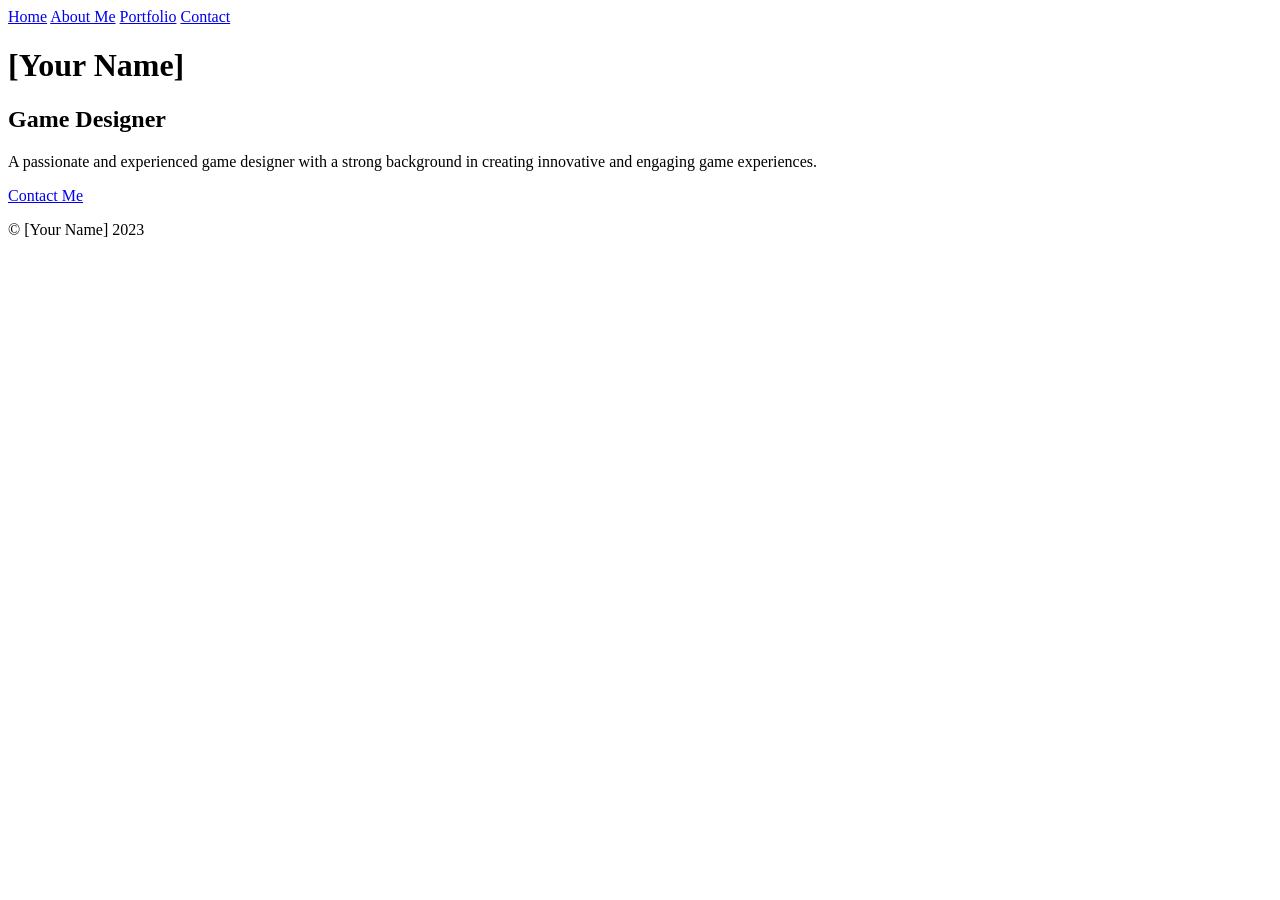
==== index.html @ 21090fa7 "testJS03" ====
<!DOCTYPE html>
<html lang="en">
<head>
  <meta charset="UTF-8">
  <meta name="viewport" content="width=device-width, initial-scale=1.0">
  <title>[Your Name] - Game Designer Portfolio</title>

  <link rel="stylesheet" href="assets/css/style.css">
  <script src="assets/js/contact.js"></script>
  <script src="assets/js/index.js"></script>
  <script src="assets/js/portfolio.js"></script>
</head>
<body>
  <nav>
    <a href="index.html">Home</a>
    <a href="about.html">About Me</a>
    <a href="portfolio.html">Portfolio</a>
    <a href="contact.html">Contact</a>
  </nav>

  <main>
    <h1>[Your Name]</h1>
    <h2>Game Designer</h2>

    <p>A passionate and experienced game designer with a strong background in creating innovative and engaging game experiences.</p>

    <a href="contact.html" class="btn btn-primary">Contact Me</a>
  </main>

  <footer>
    <p>&copy; [Your Name] 2023</p>
  </footer>
</body>
</html>
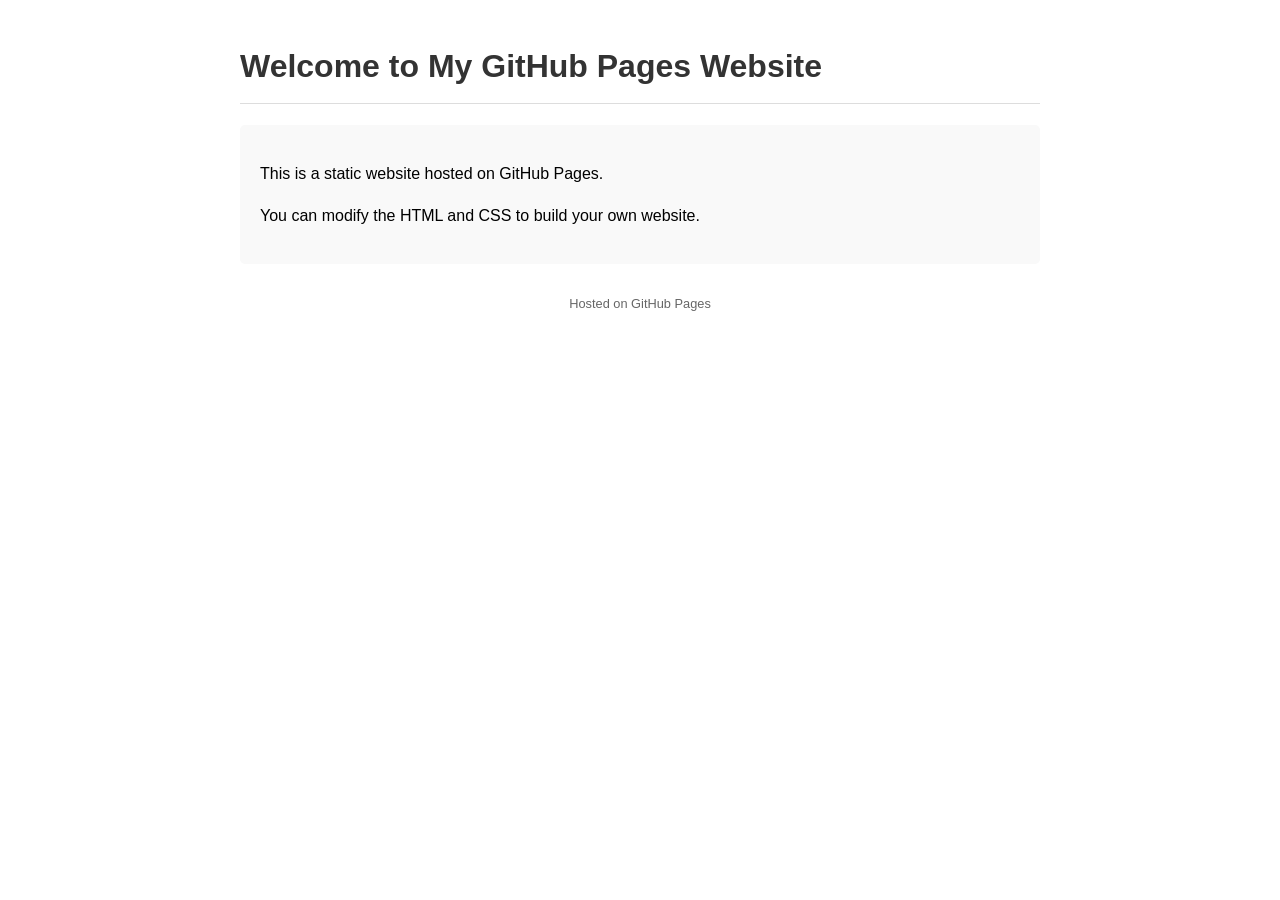
==== commit 483200b2: "index" ====
--- a/index.html
+++ b/index.html
@@ -1,34 +1,42 @@
 <!DOCTYPE html>
-<html lang="en">
+<html>
 <head>
-  <meta charset="UTF-8">
-  <meta name="viewport" content="width=device-width, initial-scale=1.0">
-  <title>[Your Name] - Game Designer Portfolio</title>
-
-  <link rel="stylesheet" href="assets/css/style.css">
-  <script src="assets/js/contact.js"></script>
-  <script src="assets/js/index.js"></script>
-  <script src="assets/js/portfolio.js"></script>
+    <title>My GitHub Pages Website</title>
+    <style>
+        body {
+            font-family: Arial, sans-serif;
+            margin: 0;
+            padding: 20px;
+            line-height: 1.6;
+            max-width: 800px;
+            margin: 0 auto;
+        }
+        h1 {
+            color: #333;
+            border-bottom: 1px solid #ddd;
+            padding-bottom: 10px;
+        }
+        .content {
+            background-color: #f9f9f9;
+            padding: 20px;
+            border-radius: 5px;
+        }
+        footer {
+            margin-top: 30px;
+            text-align: center;
+            font-size: 0.8em;
+            color: #666;
+        }
+    </style>
 </head>
 <body>
-  <nav>
-    <a href="index.html">Home</a>
-    <a href="about.html">About Me</a>
-    <a href="portfolio.html">Portfolio</a>
-    <a href="contact.html">Contact</a>
-  </nav>
-
-  <main>
-    <h1>[Your Name]</h1>
-    <h2>Game Designer</h2>
-
-    <p>A passionate and experienced game designer with a strong background in creating innovative and engaging game experiences.</p>
-
-    <a href="contact.html" class="btn btn-primary">Contact Me</a>
-  </main>
-
-  <footer>
-    <p>&copy; [Your Name] 2023</p>
-  </footer>
+    <h1>Welcome to My GitHub Pages Website</h1>
+    <div class="content">
+        <p>This is a static website hosted on GitHub Pages.</p>
+        <p>You can modify the HTML and CSS to build your own website.</p>
+    </div>
+    <footer>
+        Hosted on GitHub Pages
+    </footer>
 </body>
-</html>
+</html>
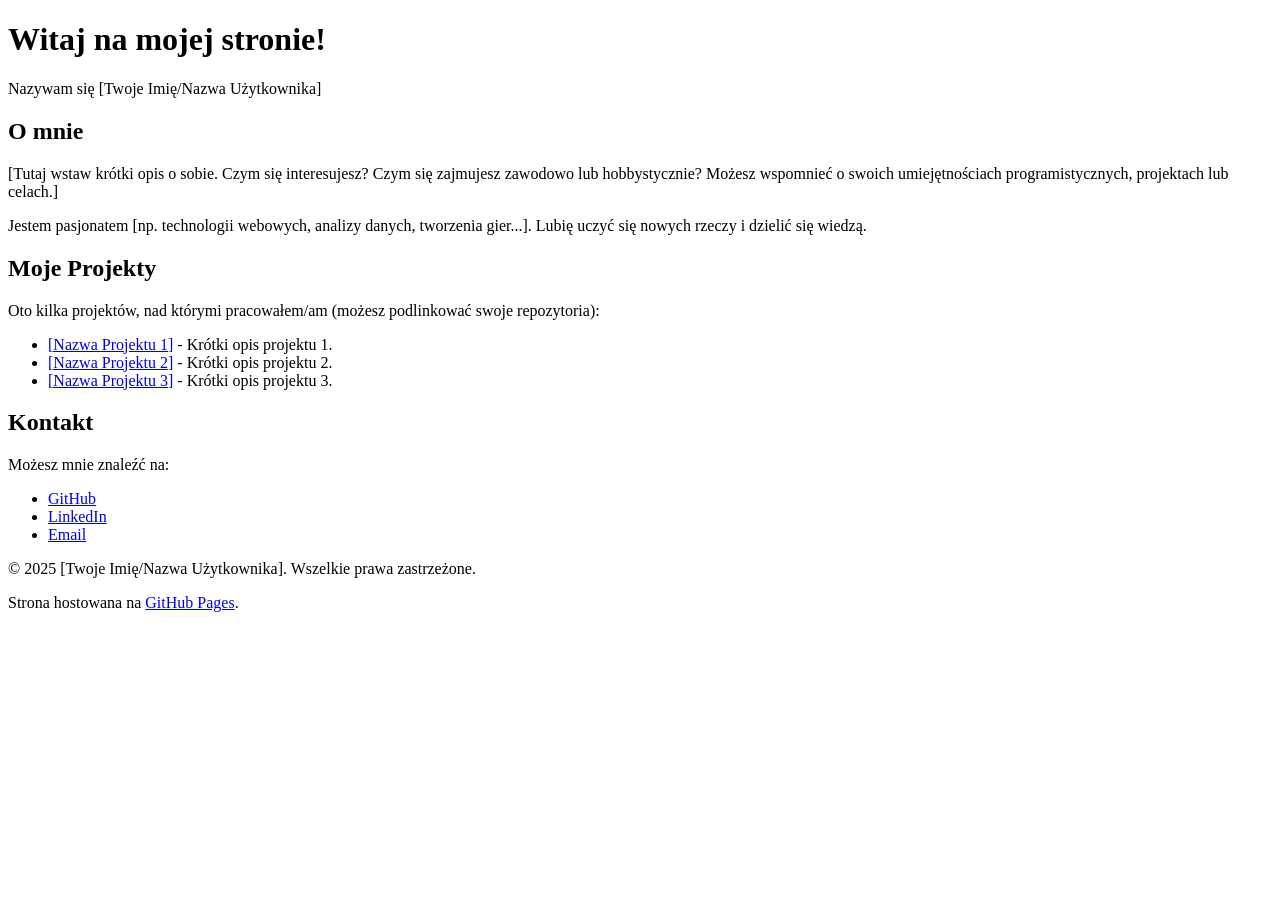
==== commit 164f7ef8: "Update index.html" ====
--- a/index.html
+++ b/index.html
@@ -1,42 +1,54 @@
 <!DOCTYPE html>
-<html>
+<html lang="pl">
 <head>
-    <title>My GitHub Pages Website</title>
-    <style>
-        body {
-            font-family: Arial, sans-serif;
-            margin: 0;
-            padding: 20px;
-            line-height: 1.6;
-            max-width: 800px;
-            margin: 0 auto;
-        }
-        h1 {
-            color: #333;
-            border-bottom: 1px solid #ddd;
-            padding-bottom: 10px;
-        }
-        .content {
-            background-color: #f9f9f9;
-            padding: 20px;
-            border-radius: 5px;
-        }
-        footer {
-            margin-top: 30px;
-            text-align: center;
-            font-size: 0.8em;
-            color: #666;
-        }
-    </style>
+    <meta charset="UTF-8">
+    <meta name="viewport" content="width=device-width, initial-scale=1.0">
+    <title>[Twoje Imię/Nazwa Użytkownika] - Strona Osobista</title>
+    <link rel="stylesheet" href="style.css">
 </head>
 <body>
-    <h1>Welcome to My GitHub Pages Website</h1>
-    <div class="content">
-        <p>This is a static website hosted on GitHub Pages.</p>
-        <p>You can modify the HTML and CSS to build your own website.</p>
-    </div>
+
+    <header>
+        <h1>Witaj na mojej stronie!</h1>
+        <p>Nazywam się [Twoje Imię/Nazwa Użytkownika]</p>
+    </header>
+
+    <main>
+        <section id="about">
+            <h2>O mnie</h2>
+            <p>
+                [Tutaj wstaw krótki opis o sobie. Czym się interesujesz? Czym się zajmujesz zawodowo lub hobbystycznie? Możesz wspomnieć o swoich umiejętnościach programistycznych, projektach lub celach.]
+            </p>
+            <p>
+                Jestem pasjonatem [np. technologii webowych, analizy danych, tworzenia gier...]. Lubię uczyć się nowych rzeczy i dzielić się wiedzą.
+            </p>
+        </section>
+
+        <section id="projects">
+            <h2>Moje Projekty</h2>
+            <p>Oto kilka projektów, nad którymi pracowałem/am (możesz podlinkować swoje repozytoria):</p>
+            <ul>
+                <li><a href="[Link do repozytorium 1]" target="_blank" rel="noopener noreferrer">[Nazwa Projektu 1]</a> - Krótki opis projektu 1.</li>
+                <li><a href="[Link do repozytorium 2]" target="_blank" rel="noopener noreferrer">[Nazwa Projektu 2]</a> - Krótki opis projektu 2.</li>
+                <li><a href="[Link do repozytorium 3]" target="_blank" rel="noopener noreferrer">[Nazwa Projektu 3]</a> - Krótki opis projektu 3.</li>
+                </ul>
+        </section>
+
+        <section id="contact">
+            <h2>Kontakt</h2>
+            <p>Możesz mnie znaleźć na:</p>
+            <ul>
+                <li><a href="https://github.com/[twoja-nazwa-uzytkownika]" target="_blank" rel="noopener noreferrer">GitHub</a></li>
+                <li><a href="[Link do LinkedIn (opcjonalnie)]" target="_blank" rel="noopener noreferrer">LinkedIn</a></li>
+                <li><a href="mailto:[twój-email@example.com]">Email</a></li>
+                </ul>
+        </section>
+    </main>
+
     <footer>
-        Hosted on GitHub Pages
+        <p>&copy; 2025 [Twoje Imię/Nazwa Użytkownika]. Wszelkie prawa zastrzeżone.</p>
+        <p>Strona hostowana na <a href="https://pages.github.com/" target="_blank" rel="noopener noreferrer">GitHub Pages</a>.</p>
     </footer>
+
 </body>
-</html>+</html>
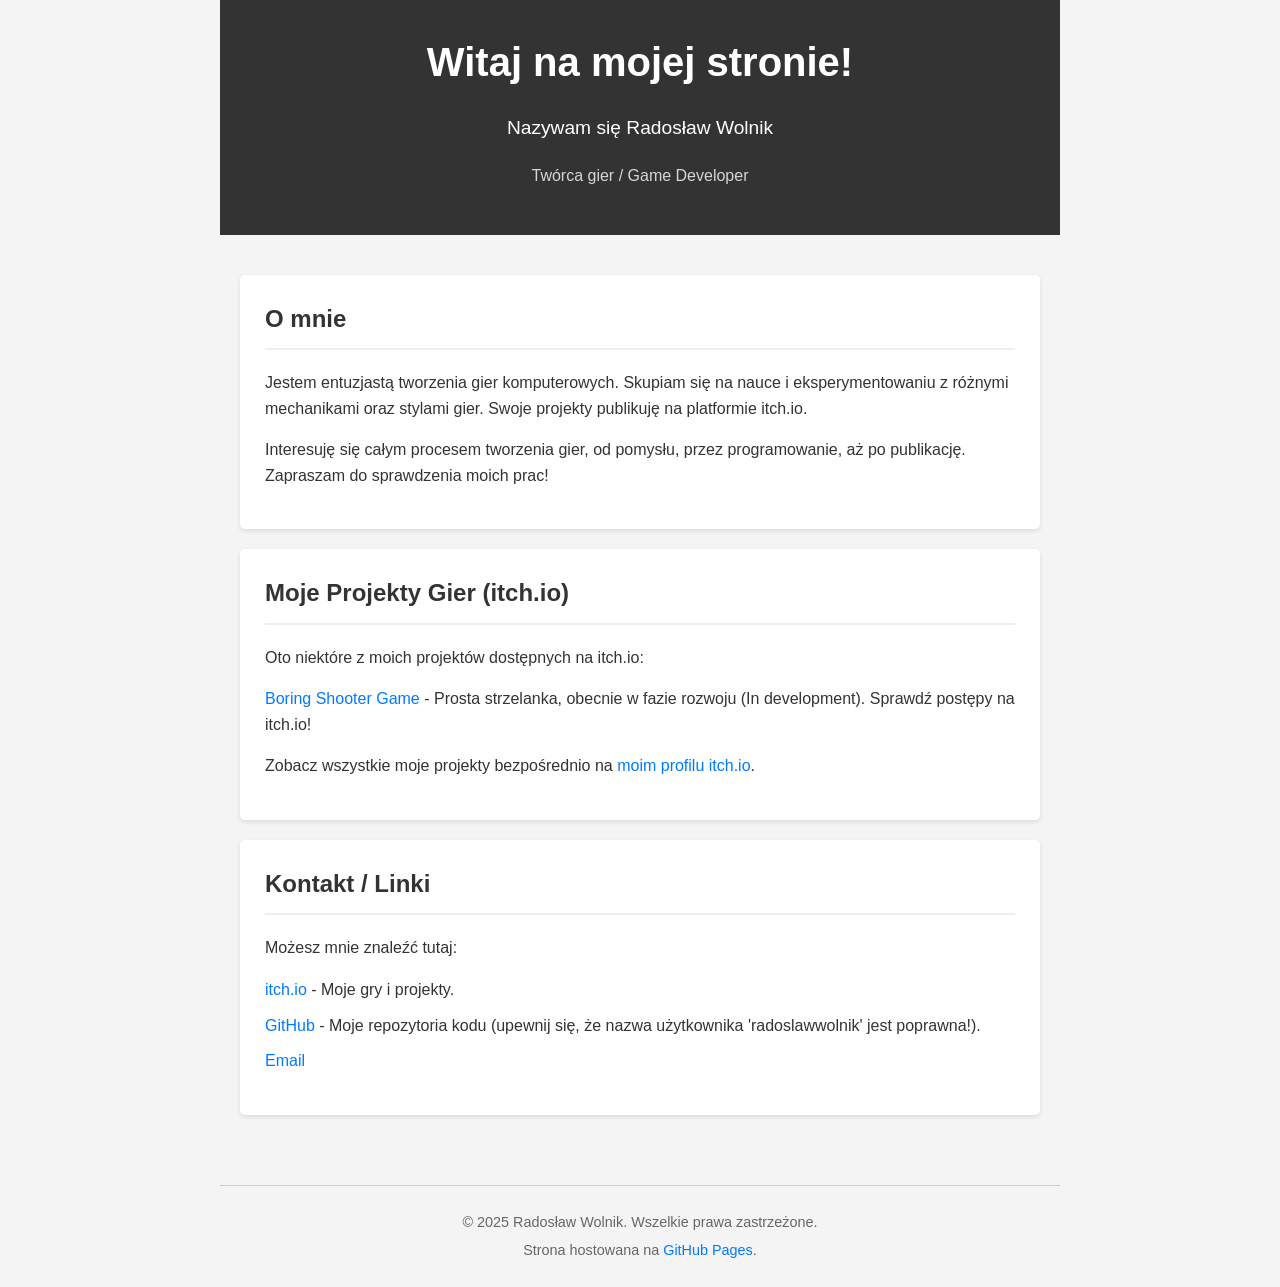
==== commit dd0ac9b9: "Update index.html" ====
--- a/index.html
+++ b/index.html
@@ -3,50 +3,52 @@
 <head>
     <meta charset="UTF-8">
     <meta name="viewport" content="width=device-width, initial-scale=1.0">
-    <title>[Twoje Imię/Nazwa Użytkownika] - Strona Osobista</title>
+    <title>Radosław Wolnik - Strona Osobista / Game Dev</title>
     <link rel="stylesheet" href="style.css">
 </head>
 <body>
 
     <header>
         <h1>Witaj na mojej stronie!</h1>
-        <p>Nazywam się [Twoje Imię/Nazwa Użytkownika]</p>
-    </header>
+        <p>Nazywam się Radosław Wolnik</p>
+        <p style="font-size: 1em; opacity: 0.8;">Twórca gier / Game Developer</p> </header>
 
     <main>
         <section id="about">
             <h2>O mnie</h2>
             <p>
-                [Tutaj wstaw krótki opis o sobie. Czym się interesujesz? Czym się zajmujesz zawodowo lub hobbystycznie? Możesz wspomnieć o swoich umiejętnościach programistycznych, projektach lub celach.]
+                Jestem entuzjastą tworzenia gier komputerowych. Skupiam się na nauce i eksperymentowaniu z różnymi mechanikami oraz stylami gier. Swoje projekty publikuję na platformie itch.io.
             </p>
             <p>
-                Jestem pasjonatem [np. technologii webowych, analizy danych, tworzenia gier...]. Lubię uczyć się nowych rzeczy i dzielić się wiedzą.
+                Interesuję się całym procesem tworzenia gier, od pomysłu, przez programowanie, aż po publikację. Zapraszam do sprawdzenia moich prac!
             </p>
         </section>
 
         <section id="projects">
-            <h2>Moje Projekty</h2>
-            <p>Oto kilka projektów, nad którymi pracowałem/am (możesz podlinkować swoje repozytoria):</p>
+            <h2>Moje Projekty Gier (itch.io)</h2>
+            <p>Oto niektóre z moich projektów dostępnych na itch.io:</p>
             <ul>
-                <li><a href="[Link do repozytorium 1]" target="_blank" rel="noopener noreferrer">[Nazwa Projektu 1]</a> - Krótki opis projektu 1.</li>
-                <li><a href="[Link do repozytorium 2]" target="_blank" rel="noopener noreferrer">[Nazwa Projektu 2]</a> - Krótki opis projektu 2.</li>
-                <li><a href="[Link do repozytorium 3]" target="_blank" rel="noopener noreferrer">[Nazwa Projektu 3]</a> - Krótki opis projektu 3.</li>
+                <li>
+                    <a href="https://radoslawwolnik.itch.io/boring-shooter-game" target="_blank" rel="noopener noreferrer">Boring Shooter Game</a>
+                    - Prosta strzelanka, obecnie w fazie rozwoju (In development). Sprawdź postępy na itch.io!
+                </li>
                 </ul>
+            <p>Zobacz wszystkie moje projekty bezpośrednio na <a href="https://radoslawwolnik.itch.io/" target="_blank" rel="noopener noreferrer">moim profilu itch.io</a>.</p>
         </section>
 
         <section id="contact">
-            <h2>Kontakt</h2>
-            <p>Możesz mnie znaleźć na:</p>
+            <h2>Kontakt / Linki</h2>
+            <p>Możesz mnie znaleźć tutaj:</p>
             <ul>
-                <li><a href="https://github.com/[twoja-nazwa-uzytkownika]" target="_blank" rel="noopener noreferrer">GitHub</a></li>
-                <li><a href="[Link do LinkedIn (opcjonalnie)]" target="_blank" rel="noopener noreferrer">LinkedIn</a></li>
-                <li><a href="mailto:[twój-email@example.com]">Email</a></li>
+                <li><a href="https://radoslawwolnik.itch.io/" target="_blank" rel="noopener noreferrer">itch.io</a> - Moje gry i projekty.</li>
+                <li><a href="https://github.com/radoslawwolnik" target="_blank" rel="noopener noreferrer">GitHub</a> - Moje repozytoria kodu (upewnij się, że nazwa użytkownika 'radoslawwolnik' jest poprawna!).</li>
+                <li><a href="mailto:[twój-prawdziwy-email@example.com]">Email</a></li>
                 </ul>
         </section>
     </main>
 
     <footer>
-        <p>&copy; 2025 [Twoje Imię/Nazwa Użytkownika]. Wszelkie prawa zastrzeżone.</p>
+        <p>&copy; 2025 Radosław Wolnik. Wszelkie prawa zastrzeżone.</p>
         <p>Strona hostowana na <a href="https://pages.github.com/" target="_blank" rel="noopener noreferrer">GitHub Pages</a>.</p>
     </footer>
 
--- a/style.css
+++ b/style.css
@@ -0,0 +1,85 @@
+/* Podstawowe style i resetowanie */
+body {
+    font-family: Arial, sans-serif; /* Możesz zmienić na inną czcionkę */
+    line-height: 1.6;
+    margin: 0;
+    padding: 0;
+    background-color: #f4f4f4; /* Jasne tło strony */
+    color: #333; /* Podstawowy kolor tekstu */
+}
+
+/* Kontener centrujący zawartość */
+header, main, footer {
+    max-width: 800px; /* Maksymalna szerokość zawartości */
+    margin: 0 auto; /* Centrowanie */
+    padding: 20px;
+}
+
+/* Stylizacja nagłówka */
+header {
+    background-color: #333; /* Ciemne tło nagłówka */
+    color: #fff; /* Jasny tekst w nagłówku */
+    text-align: center;
+    padding: 30px 20px;
+    margin-bottom: 20px; /* Odstęp pod nagłówkiem */
+}
+
+header h1 {
+    margin: 0;
+    font-size: 2.5em; /* Większy tytuł */
+}
+
+header p {
+    font-size: 1.2em; /* Nieco większy podtytuł */
+}
+
+/* Stylizacja sekcji w main */
+main section {
+    background-color: #fff; /* Białe tło dla sekcji */
+    margin-bottom: 20px; /* Odstęp między sekcjami */
+    padding: 25px;
+    border-radius: 5px; /* Lekko zaokrąglone rogi */
+    box-shadow: 0 2px 4px rgba(0,0,0,0.1); /* Delikatny cień */
+}
+
+main h2 {
+    color: #333;
+    border-bottom: 2px solid #eee; /* Linia pod tytułami sekcji */
+    padding-bottom: 10px;
+    margin-top: 0;
+}
+
+/* Stylizacja list (projekty, kontakt) */
+ul {
+    list-style: none; /* Usunięcie domyślnych punktorów */
+    padding: 0;
+}
+
+ul li {
+    margin-bottom: 10px; /* Odstęp między elementami listy */
+}
+
+/* Stylizacja linków */
+a {
+    color: #007bff; /* Niebieski kolor linków */
+    text-decoration: none; /* Usunięcie podkreślenia */
+}
+
+a:hover {
+    text-decoration: underline; /* Podkreślenie przy najechaniu */
+    color: #0056b3; /* Ciemniejszy niebieski przy najechaniu */
+}
+
+/* Stylizacja stopki */
+footer {
+    text-align: center;
+    margin-top: 30px;
+    padding-top: 20px;
+    border-top: 1px solid #ccc; /* Linia nad stopką */
+    font-size: 0.9em;
+    color: #666; /* Szary tekst w stopce */
+}
+
+footer p {
+    margin: 5px 0;
+}
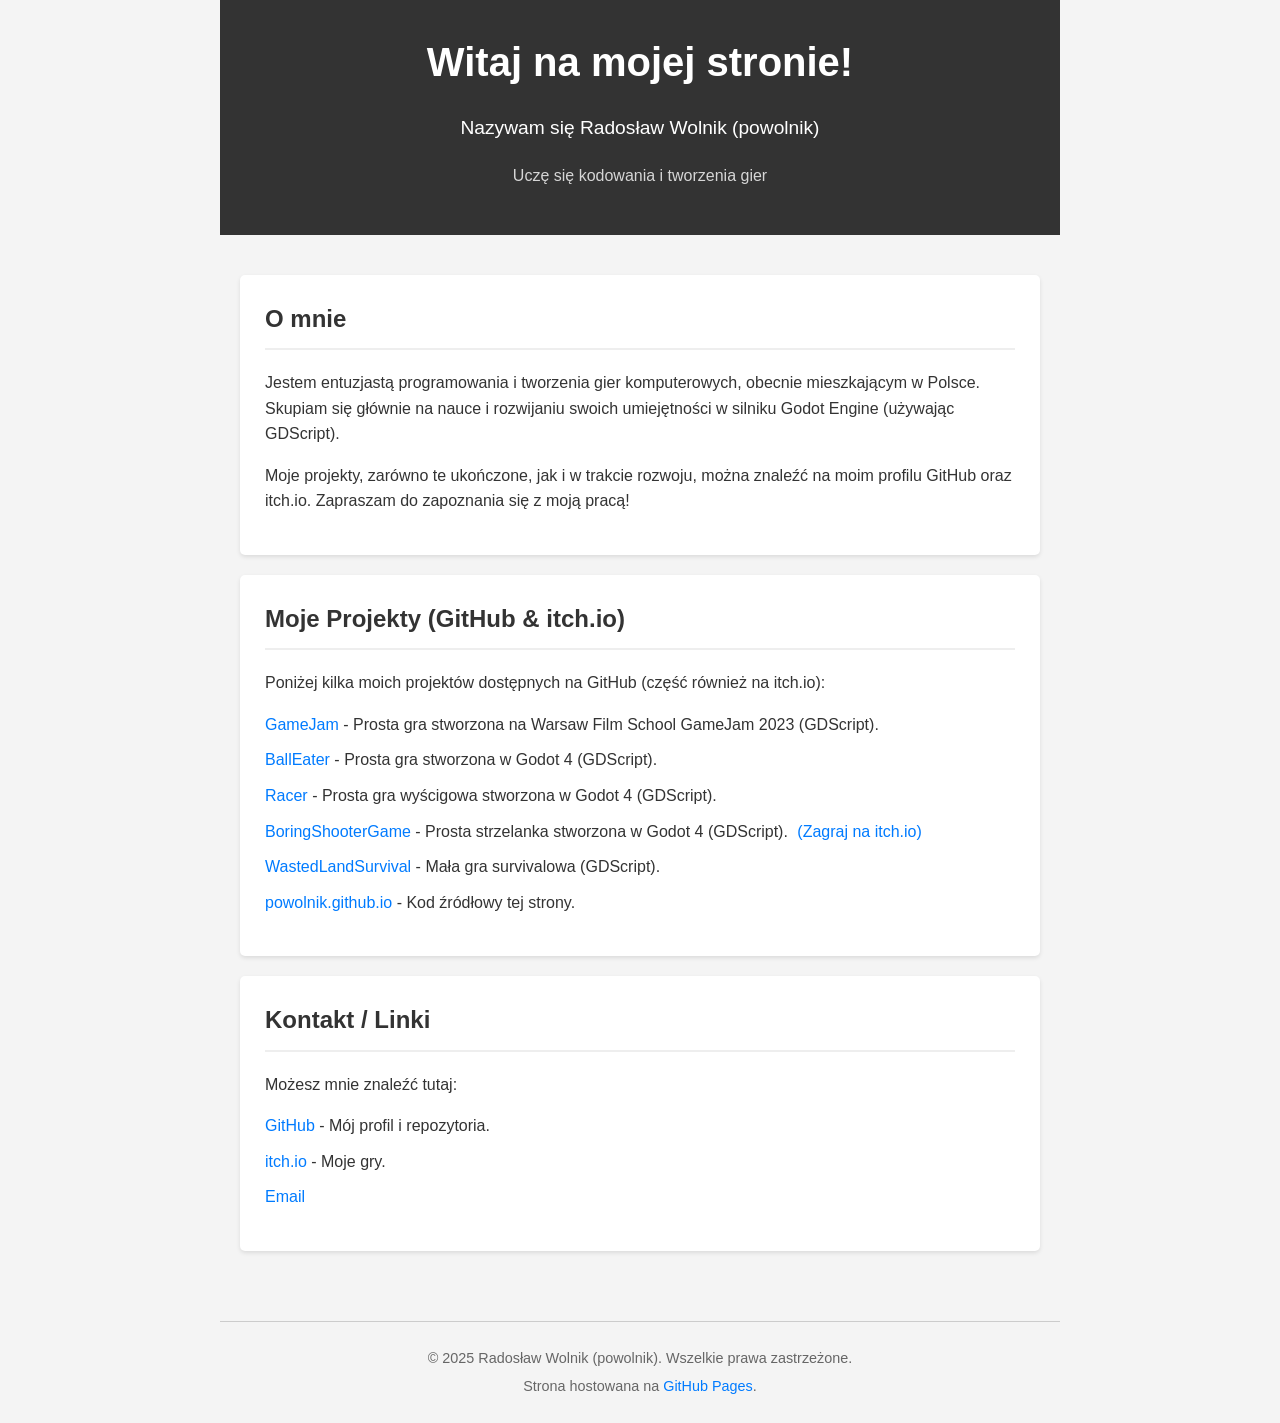
==== commit 5ecb9cf3: "Update index.html" ====
--- a/index.html
+++ b/index.html
@@ -3,52 +3,69 @@
 <head>
     <meta charset="UTF-8">
     <meta name="viewport" content="width=device-width, initial-scale=1.0">
-    <title>Radosław Wolnik - Strona Osobista / Game Dev</title>
-    <link rel="stylesheet" href="style.css">
+    <title>Radosław Wolnik (powolnik) - Strona Osobista</title> <link rel="stylesheet" href="style.css">
 </head>
 <body>
 
     <header>
         <h1>Witaj na mojej stronie!</h1>
-        <p>Nazywam się Radosław Wolnik</p>
-        <p style="font-size: 1em; opacity: 0.8;">Twórca gier / Game Developer</p> </header>
+        <p>Nazywam się Radosław Wolnik (powolnik)</p> <p style="font-size: 1em; opacity: 0.8;">Uczę się kodowania i tworzenia gier</p> </header>
 
     <main>
         <section id="about">
             <h2>O mnie</h2>
             <p>
-                Jestem entuzjastą tworzenia gier komputerowych. Skupiam się na nauce i eksperymentowaniu z różnymi mechanikami oraz stylami gier. Swoje projekty publikuję na platformie itch.io.
+                Jestem entuzjastą programowania i tworzenia gier komputerowych, obecnie mieszkającym w Polsce. Skupiam się głównie na nauce i rozwijaniu swoich umiejętności w silniku Godot Engine (używając GDScript).
             </p>
             <p>
-                Interesuję się całym procesem tworzenia gier, od pomysłu, przez programowanie, aż po publikację. Zapraszam do sprawdzenia moich prac!
+                Moje projekty, zarówno te ukończone, jak i w trakcie rozwoju, można znaleźć na moim profilu GitHub oraz itch.io. Zapraszam do zapoznania się z moją pracą!
             </p>
         </section>
 
         <section id="projects">
-            <h2>Moje Projekty Gier (itch.io)</h2>
-            <p>Oto niektóre z moich projektów dostępnych na itch.io:</p>
+            <h2>Moje Projekty (GitHub & itch.io)</h2>
+            <p>Poniżej kilka moich projektów dostępnych na GitHub (część również na itch.io):</p>
             <ul>
                 <li>
-                    <a href="https://radoslawwolnik.itch.io/boring-shooter-game" target="_blank" rel="noopener noreferrer">Boring Shooter Game</a>
-                    - Prosta strzelanka, obecnie w fazie rozwoju (In development). Sprawdź postępy na itch.io!
+                    <a href="https://github.com/powolnik/GameJam" target="_blank" rel="noopener noreferrer">GameJam</a>
+                    - Prosta gra stworzona na Warsaw Film School GameJam 2023 (GDScript).
                 </li>
-                </ul>
-            <p>Zobacz wszystkie moje projekty bezpośrednio na <a href="https://radoslawwolnik.itch.io/" target="_blank" rel="noopener noreferrer">moim profilu itch.io</a>.</p>
+                <li>
+                    <a href="https://github.com/powolnik/BallEater" target="_blank" rel="noopener noreferrer">BallEater</a>
+                    - Prosta gra stworzona w Godot 4 (GDScript).
+                </li>
+                 <li>
+                    <a href="https://github.com/powolnik/Racer" target="_blank" rel="noopener noreferrer">Racer</a>
+                    - Prosta gra wyścigowa stworzona w Godot 4 (GDScript).
+                </li>
+                 <li>
+                    <a href="https://github.com/powolnik/BoringShooterGame" target="_blank" rel="noopener noreferrer">BoringShooterGame</a>
+                    - Prosta strzelanka stworzona w Godot 4 (GDScript).
+                    <a href="https://radoslawwolnik.itch.io/boring-shooter-game" target="_blank" rel="noopener noreferrer" style="margin-left: 5px;">(Zagraj na itch.io)</a> </li>
+                 <li>
+                    <a href="https://github.com/powolnik/WastedLandSurvival" target="_blank" rel="noopener noreferrer">WastedLandSurvival</a>
+                    - Mała gra survivalowa (GDScript).
+                </li>
+                 <li>
+                    <a href="https://github.com/powolnik/powolnik.github.io" target="_blank" rel="noopener noreferrer">powolnik.github.io</a>
+                    - Kod źródłowy tej strony.
+                </li>
+            </ul>
         </section>
 
         <section id="contact">
             <h2>Kontakt / Linki</h2>
             <p>Możesz mnie znaleźć tutaj:</p>
             <ul>
-                <li><a href="https://radoslawwolnik.itch.io/" target="_blank" rel="noopener noreferrer">itch.io</a> - Moje gry i projekty.</li>
-                <li><a href="https://github.com/radoslawwolnik" target="_blank" rel="noopener noreferrer">GitHub</a> - Moje repozytoria kodu (upewnij się, że nazwa użytkownika 'radoslawwolnik' jest poprawna!).</li>
+                <li><a href="https://github.com/powolnik" target="_blank" rel="noopener noreferrer">GitHub</a> - Mój profil i repozytoria.</li>
+                <li><a href="https://radoslawwolnik.itch.io/" target="_blank" rel="noopener noreferrer">itch.io</a> - Moje gry.</li>
                 <li><a href="mailto:[twój-prawdziwy-email@example.com]">Email</a></li>
                 </ul>
         </section>
     </main>
 
     <footer>
-        <p>&copy; 2025 Radosław Wolnik. Wszelkie prawa zastrzeżone.</p>
+        <p>&copy; 2025 Radosław Wolnik (powolnik). Wszelkie prawa zastrzeżone.</p>
         <p>Strona hostowana na <a href="https://pages.github.com/" target="_blank" rel="noopener noreferrer">GitHub Pages</a>.</p>
     </footer>
 
